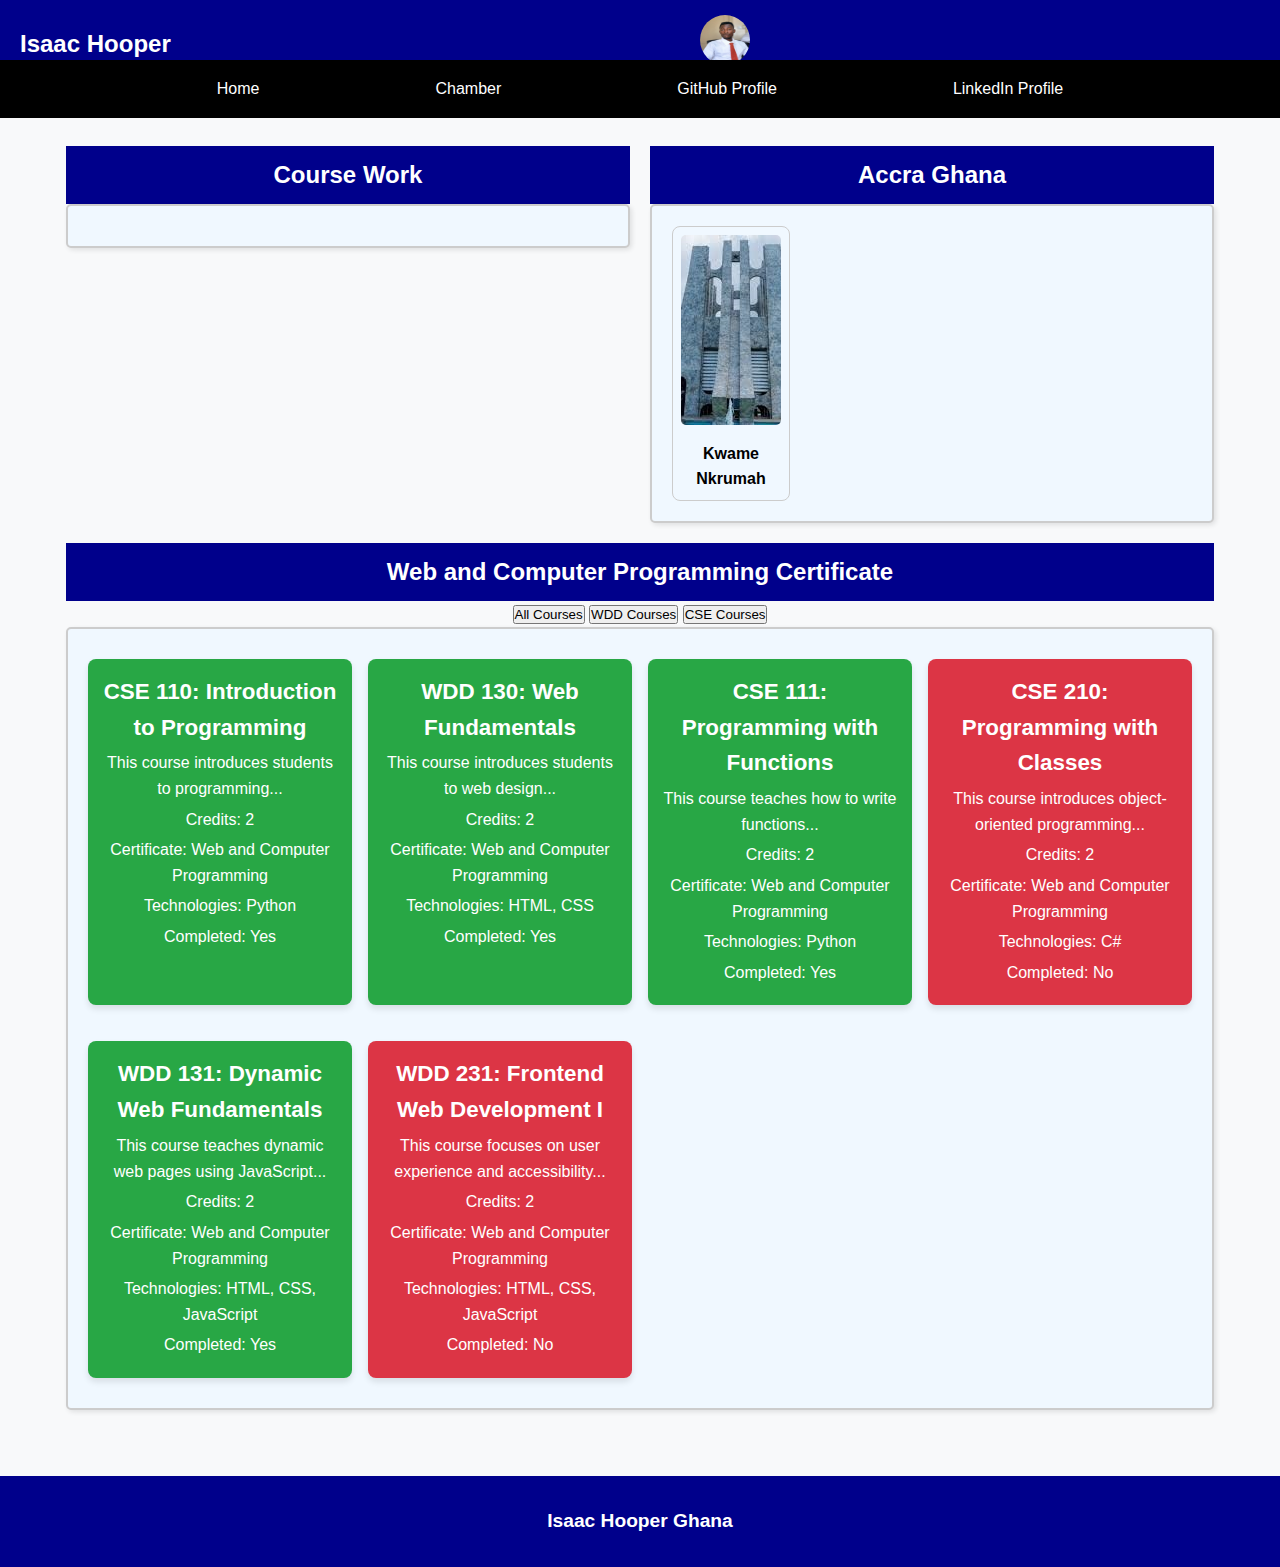
==== index.html @ 29e56420 "wdd excers" ====
<!DOCTYPE html>
<html lang="en">

<head>
    <meta charset="UTF-8">
    <meta name="viewport" content="width=device-width, initial-scale=1.0">
    <meta name="description" content="Chamber of commerce website">
    <meta name="author" content="Isaac Hooper">
    <title>Chamber of Commerce</title><link rel="preconnect" href="https://fonts.googleapis.com">
    <link rel="preconnect" href="https://fonts.gstatic.com" crossorigin>
    <link rel="stylesheet" href="styles/site.css">
    <script src="scripts/site.js" defer></script>
</head>

<body>
    <header class="header">
        <h1 class="name">Isaac Hooper</h1>
        <div class="logo">
            <img src="images/hoooer pic.jpg" alt="Logo">
        </div>


        <div class="hamburger-container">
            <button class="hamburger" aria-label="Toggle navigation">
                <span></span>
                <span></span>
                <span></span>
            </button>
        </div>
    </header>
    <div>
        <nav class="nav-links">
            <ul>
                <li><a href="pages/home.html">Home</a></li>
                <li><a href="pages/chamber.html">Chamber</a></li>
                <li><a href="pages/github-profile.html">GitHub Profile</a></li>
                <li><a href="https://www.linkedin.com/in/isaac-hooper-a2b1291a8" target="_blank">LinkedIn Profile</a>
                </li>
            </ul>
        </nav>
    </div>

    <main>
        <div class="container">
            <div class="Course">
                <h2>Course Work</h2>
                <section class="Course-sec">
                    


                </section>
            </div>

            <div class="Accra">
                <h2>Accra Ghana</h2>
                <section class="Accra-sec">
                    <figure>
                        <img src="images/kwame nkn.jpg" alt="Kwame Nkrumah">
                        <figcaption>Kwame Nkrumah</figcaption>
                    </figure>
                </section>
            </div>

            <div class="website">
                <h2>Web and Computer Programming Certificate</h2>
                <div id="filter-buttons">
                    <div class="filter-buttons">
                        <button id="all-courses" class="filter-button">All Courses</button>
                        <button id="wdd-courses" class="filter-button">WDD Courses</button>
                        <button id="cse-courses" class="filter-button">CSE Courses</button>
                    </div>
                    <div id="course-container"></div>
            
                <section class="website-sec">
                    <div id="filter-buttons">
                        <button id="all-courses" class="filter-button">All Courses</button>
                        <button id="wdd-courses" class="filter-button">WDD Courses</button>
                        <button id="cse-courses" class="filter-button">CSE Courses</button>
                    </div>
                    <div id="total-credits"></div>
                    <div id="course-container"></div>
                    
            

                </section>
            </div>
        </div>
    </main>

    <footer>
        <p><span id="currentyear">Isaac Hooper Ghana</span></p>
        <p><span id="lastModified"></span></p>
    </footer>
</body>

</html>
---- styles/site.css ----
* {
    margin: 0;
    padding: 0;
    box-sizing: border-box;
}

body {
    font-family: Arial, sans-serif;
    background-color: #f8f9fa;
    line-height: 1.6;
}

.header {
    display: flex;
    align-items: center;
    justify-content: space-between;
    background-color: darkblue;
    padding: 15px 20px;
    margin-bottom: 0;
}

.name {
    font-size: 24px;
    color: white;
    margin-right: 20px;
}

.logo img {
    width: 50px;
    height: 50px;
    border-radius: 50%;
}

.hamburger-container {
    display: flex;
    flex-direction: column;
    align-items: flex-start;
    position: relative;
}

.hamburger {
    display: none;
    flex-direction: column;
    gap: 0.3rem;
    background: none;
    border: none;
    cursor: pointer;
    margin: 1rem;
}

.hamburger span {
    display: block;
    width: 30px;
    height: 3px;
    background: black;
    border-radius: 2px;
    transition: 0.3s ease;
}

.nav-links {
    display: flex;
    justify-content: space-around;
    align-items: center;
    background: black;
    padding: 1rem;
    margin-top: 0;
}

.nav-links ul {
    list-style: none;
    display: flex;
    gap: 10rem;
    padding: 0;
}

.nav-links a {
    text-decoration: none;
    color: white;
    padding: 0.5rem;
    transition: background 0.3s ease;
}

.nav-links a:hover {
    background: #555;
    border-radius: 5px;
}

.nav-links {
    display: none;
    flex-direction: column;
    position: absolute;
    top: 60px;
    left: 0;
    width: 100%;
    background: black;
    z-index: 1000;
}

.nav-links.active {
    display: flex;
}

.hamburger.active span:nth-child(1) {
    transform: rotate(45deg) translate(5px, 5px);
}

.hamburger.active span:nth-child(2) {
    opacity: 0;
}

.hamburger.active span:nth-child(3) {
    transform: rotate(-45deg) translate(5px, -5px);
}

@media (max-width: 768px) {
    .hamburger {
        display: flex;
    }

    .nav-links {
        display: none;
    }

    .nav-links.active {
        display: flex;
        flex-direction: column;
        width: 100%;
    }

    .nav-links ul {
        flex-direction: column;
        gap: 0.5rem;
    }

    .nav-links a {
        padding: 1rem;
        text-align: left;
    }
}

@media (min-width: 769px) {
    .hamburger {
        display: none;
    }

    .nav-links {
        display: flex;
    }
}

main {
    max-width: 1200px;
    margin: 2rem auto;
    padding: 1rem;
    text-align: center;
}

section {
    display: grid;
    grid-template-columns: repeat(4, 1fr);
    gap: 1rem;
}

section h2 {
    text-align: center;
    margin-bottom: 2rem;
    font-size: 1.8rem;
    font-weight: bold;
}

.container {
    display: flex;
    flex-wrap: wrap;
    width: 100%;
    min-height: 100vh;
}

.Course, .Accra {
    flex: 1;
    min-width: 50%;
    padding: 10px;
}

.Course-sec, .Accra-sec, .website-sec {
    background-color: aliceblue;
    padding: 20px;
    text-align: center;
    border: 2px solid #ccc;
    border-radius: 5px;
    box-shadow: 2px 2px 5px rgba(0, 0, 0, 0.1);
}

.website {
    width: 100%;
    padding: 10px;
}

.container h2 {
    background-color: darkblue;
    color: white;
    padding: 10px;
}

figure {
    margin: 0;
    border: 1px solid #ccc;
    padding: 0.5rem;
    border-radius: 8px;
}

figure img {
    width: 100%;
    height: 190px;
    object-fit: cover;
    aspect-ratio: 4 / 3;
    border-radius: 5px;
}

figcaption {
    margin-top: 0.5rem;
    font-weight: bold;
    text-align: center;
}

footer {
    background-color: darkblue;
    color: white;
    padding: 20px;
    text-align: center;
    font-family: Arial, sans-serif;
    margin-top: 40px;
}

footer p {
    margin: 10px 0;
}

#currentyear {
    font-size: 1.2em;
    font-weight: bold;
    cursor: pointer;
}

#lastModified {
    font-size: 1em;
    font-style: italic;
    color: #aaa;
}

#currentyear:hover {
    color: #555;
}
/* General styling */
.course-card {
    padding: 15px;
    margin: 10px 0;
    border-radius: 8px;
    box-shadow: 0 4px 6px rgba(0, 0, 0, 0.1);
    transition: background-color 0.3s ease;
}

/* Styling for completed courses */
.completed {
    background-color: #28a745; /* Green */
    color: white;
}

/* Styling for incomplete courses */
.incomplete {
    background-color: #dc3545; /* Red */
    color: white;
}

/* For total credits section */
#total-credits {
    font-weight: bold;
    margin-top: 20px;
    font-size: 1.2rem;
}

/* Additional styles for course cards */
.course-card h3 {
    font-size: 1.4rem;
    font-weight: bold;
}

.course-card p {
    font-size: 1rem;
    margin: 5px 0;
}
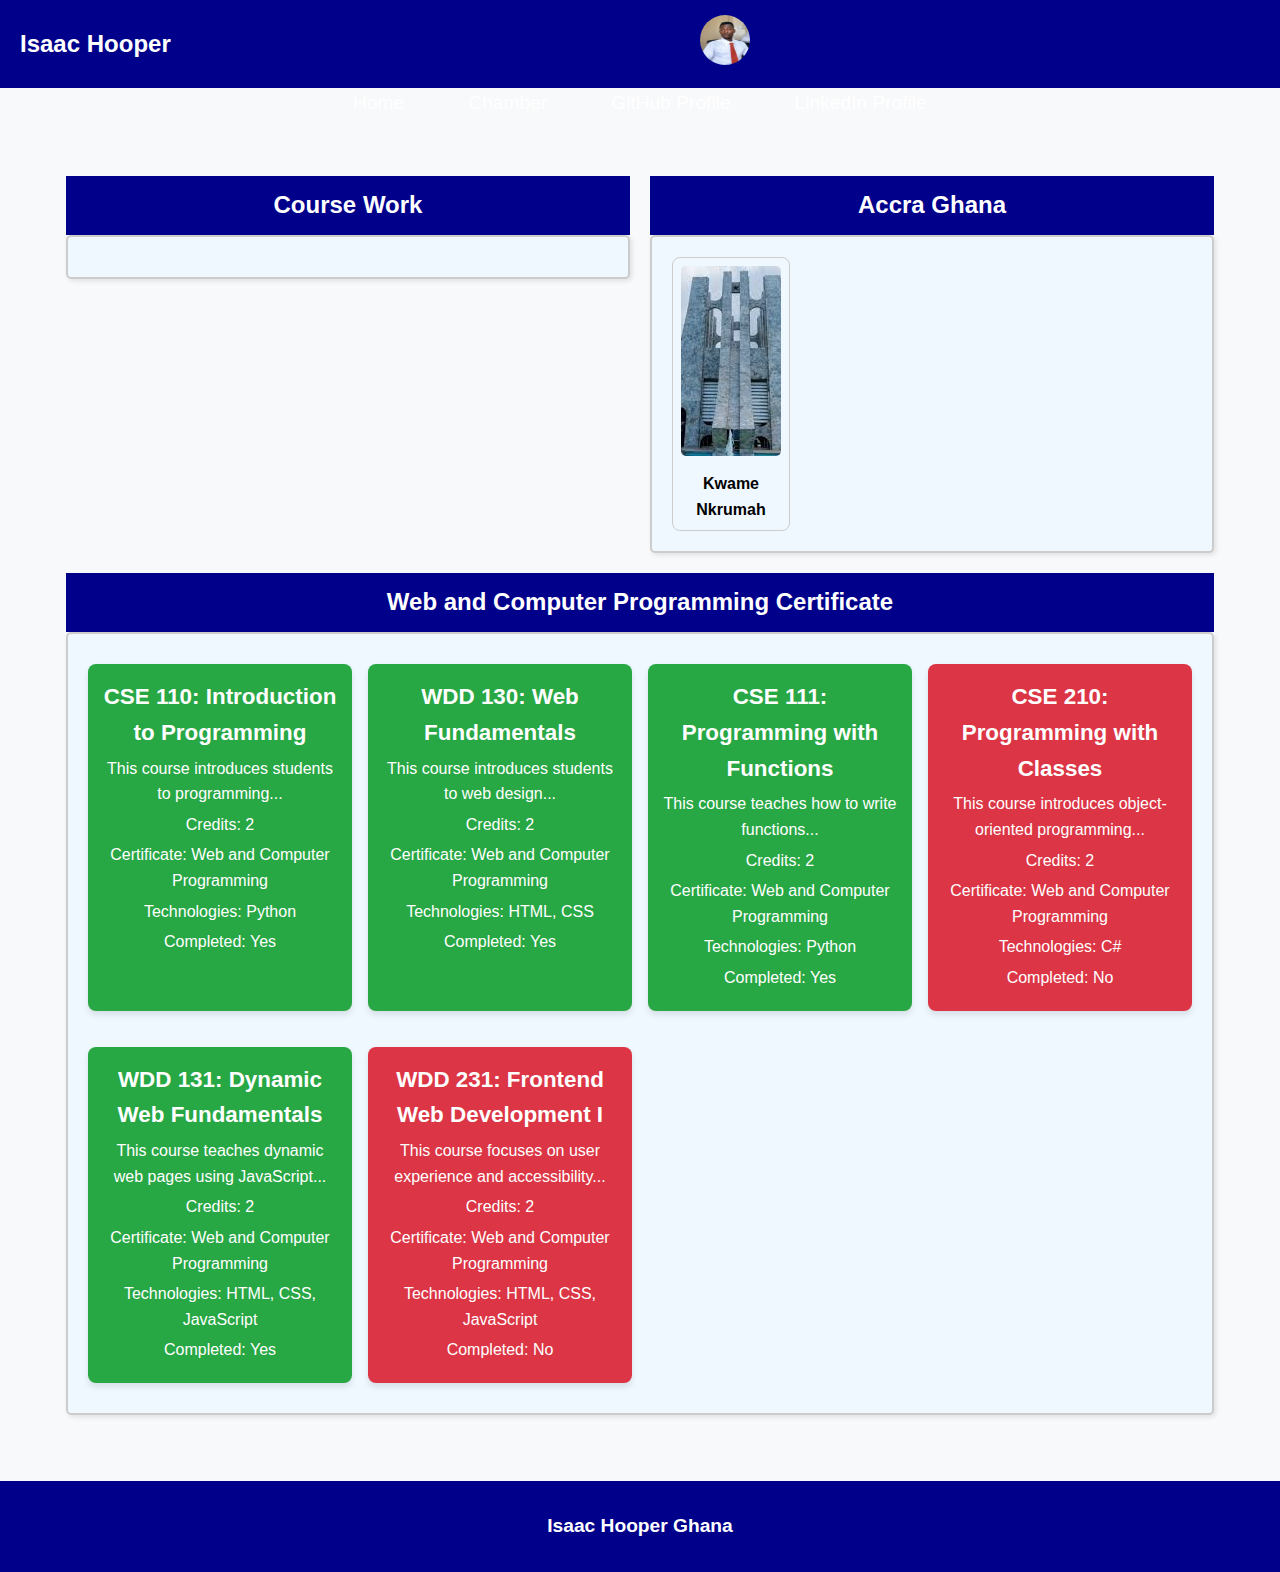
==== commit 8a5802f0: "secode" ====
--- a/index.html
+++ b/index.html
@@ -45,8 +45,6 @@
             <div class="Course">
                 <h2>Course Work</h2>
                 <section class="Course-sec">
-                    
-
 
                 </section>
             </div>
@@ -63,14 +61,6 @@
 
             <div class="website">
                 <h2>Web and Computer Programming Certificate</h2>
-                <div id="filter-buttons">
-                    <div class="filter-buttons">
-                        <button id="all-courses" class="filter-button">All Courses</button>
-                        <button id="wdd-courses" class="filter-button">WDD Courses</button>
-                        <button id="cse-courses" class="filter-button">CSE Courses</button>
-                    </div>
-                    <div id="course-container"></div>
-            
                 <section class="website-sec">
                     <div id="filter-buttons">
                         <button id="all-courses" class="filter-button">All Courses</button>
@@ -79,9 +69,6 @@
                     </div>
                     <div id="total-credits"></div>
                     <div id="course-container"></div>
-                    
-            
-
                 </section>
             </div>
         </div>
--- a/styles/site.css
+++ b/styles/site.css
@@ -31,21 +31,22 @@
     border-radius: 50%;
 }
 
+/* Hamburger Menu Styles */
 .hamburger-container {
     display: flex;
     flex-direction: column;
-    align-items: flex-start;
+    align-items: flex-end;
     position: relative;
 }
 
 .hamburger {
-    display: none;
+    display: none; /* Initially hidden on large screens */
     flex-direction: column;
     gap: 0.3rem;
     background: none;
     border: none;
     cursor: pointer;
-    margin: 1rem;
+    z-index: 1001; /* Ensure it stays above other elements */
 }
 
 .hamburger span {
@@ -57,19 +58,44 @@
     transition: 0.3s ease;
 }
 
+/* Style changes when hamburger is active */
+.hamburger.active span:nth-child(1) {
+    transform: rotate(45deg) translate(5px, 5px);
+}
+
+.hamburger.active span:nth-child(2) {
+    opacity: 0;
+}
+
+.hamburger.active span:nth-child(3) {
+    transform: rotate(-45deg) translate(5px, -5px);
+}
+
+/* Navigation Links */
 .nav-links {
-    display: flex;
-    justify-content: space-around;
-    align-items: center;
+    display: none; /* Hidden by default on smaller screens */
+    flex-direction: column;
+    position: absolute;
+    top: 60px; /* Adjusted for header height */
+    left: 0;
+    width: 100%;
     background: black;
+    z-index: 1000; /* Ensure it stays above other content */
     padding: 1rem;
-    margin-top: 0;
-}
-
+    transition: transform 0.3s ease-in-out;
+}
+
+/* Show nav when active */
+.nav-links.active {
+    display: flex;
+}
+
+/* Navigation Link Styles */
 .nav-links ul {
     list-style: none;
     display: flex;
-    gap: 10rem;
+    flex-direction: column;
+    gap: 1rem;
     padding: 0;
 }
 
@@ -78,6 +104,7 @@
     color: white;
     padding: 0.5rem;
     transition: background 0.3s ease;
+    font-size: 1.2rem;
 }
 
 .nav-links a:hover {
@@ -85,66 +112,29 @@
     border-radius: 5px;
 }
 
-.nav-links {
-    display: none;
-    flex-direction: column;
-    position: absolute;
-    top: 60px;
-    left: 0;
-    width: 100%;
-    background: black;
-    z-index: 1000;
-}
-
-.nav-links.active {
-    display: flex;
-}
-
-.hamburger.active span:nth-child(1) {
-    transform: rotate(45deg) translate(5px, 5px);
-}
-
-.hamburger.active span:nth-child(2) {
-    opacity: 0;
-}
-
-.hamburger.active span:nth-child(3) {
-    transform: rotate(-45deg) translate(5px, -5px);
-}
-
-@media (max-width: 768px) {
-    .hamburger {
-        display: flex;
-    }
-
-    .nav-links {
-        display: none;
-    }
-
-    .nav-links.active {
-        display: flex;
-        flex-direction: column;
-        width: 100%;
-    }
-
-    .nav-links ul {
-        flex-direction: column;
-        gap: 0.5rem;
-    }
-
-    .nav-links a {
-        padding: 1rem;
-        text-align: left;
-    }
-}
-
+/* Responsive for larger screens */
 @media (min-width: 769px) {
     .hamburger {
-        display: none;
+        display: none; /* Hide hamburger on larger screens */
     }
 
     .nav-links {
-        display: flex;
+        display: flex; /* Show nav links as a horizontal bar */
+        position: static;
+        flex-direction: row;
+        justify-content: space-around;
+        align-items: center;
+        background: none;
+        padding: 0;
+    }
+
+    .nav-links ul {
+        flex-direction: row;
+        gap: 2rem; /* Adjust gap for larger screens */
+    }
+
+    .nav-links a {
+        padding: 0.5rem 1rem;
     }
 }
 
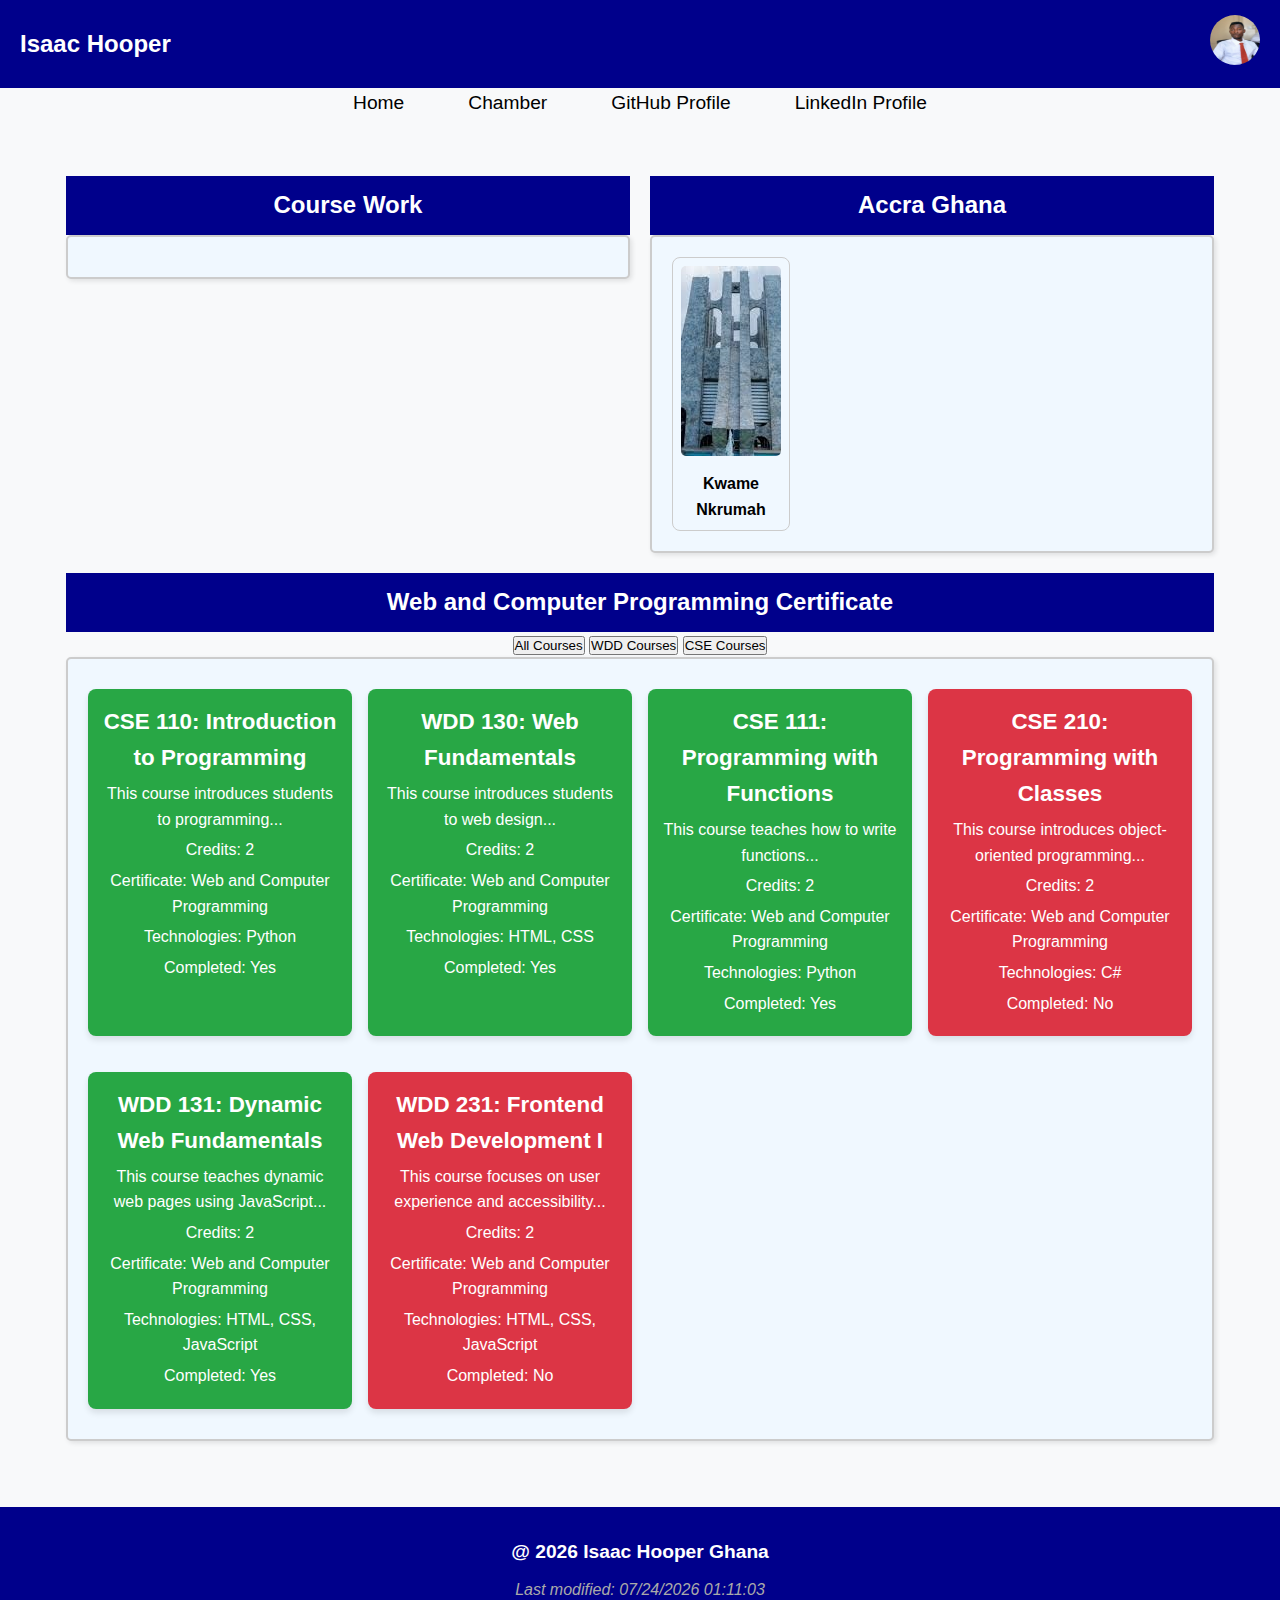
==== commit 665f63ea: "wdd2n" ====
--- a/index.html
+++ b/index.html
@@ -7,7 +7,9 @@
     <meta name="description" content="Chamber of commerce website">
     <meta name="author" content="Isaac Hooper">
     <title>Chamber of Commerce</title><link rel="preconnect" href="https://fonts.googleapis.com">
+    <link rel="preconnect" href="https://fonts.googleapis.com">
     <link rel="preconnect" href="https://fonts.gstatic.com" crossorigin>
+    <link href="https://fonts.googleapis.com/css2?family=Roboto+Condensed:ital,wght@0,100..900;1,100..900&family=Roboto:ital,wght@0,100..900;1,100..900&display=swap" rel="stylesheet">
     <link rel="stylesheet" href="styles/site.css">
     <script src="scripts/site.js" defer></script>
 </head>
@@ -16,16 +18,7 @@
     <header class="header">
         <h1 class="name">Isaac Hooper</h1>
         <div class="logo">
-            <img src="images/hoooer pic.jpg" alt="Logo">
-        </div>
-
-
-        <div class="hamburger-container">
-            <button class="hamburger" aria-label="Toggle navigation">
-                <span></span>
-                <span></span>
-                <span></span>
-            </button>
+            <img src="images/hoooer_pic.jpg" alt="Logo">
         </div>
     </header>
     <div>
@@ -38,6 +31,13 @@
                 </li>
             </ul>
         </nav>
+        <div class="hamburger-container">
+            <button class="hamburger" aria-label="Toggle navigation">
+                <span></span>
+                <span></span>
+                <span></span>
+            </button>
+        </div>
     </div>
 
     <main>
@@ -53,7 +53,7 @@
                 <h2>Accra Ghana</h2>
                 <section class="Accra-sec">
                     <figure>
-                        <img src="images/kwame nkn.jpg" alt="Kwame Nkrumah">
+                        <img src="images/kwame_nkn.jpg" alt="Kwame Nkrumah">
                         <figcaption>Kwame Nkrumah</figcaption>
                     </figure>
                 </section>
@@ -61,12 +61,13 @@
 
             <div class="website">
                 <h2>Web and Computer Programming Certificate</h2>
+                <div id="filter-buttons">
+                    <button id="all-courses" class="filter-button">All Courses</button>
+                    <button id="wdd-courses" class="filter-button">WDD Courses</button>
+                    <button id="cse-courses" class="filter-button">CSE Courses</button>
+                </div>
                 <section class="website-sec">
-                    <div id="filter-buttons">
-                        <button id="all-courses" class="filter-button">All Courses</button>
-                        <button id="wdd-courses" class="filter-button">WDD Courses</button>
-                        <button id="cse-courses" class="filter-button">CSE Courses</button>
-                    </div>
+                    
                     <div id="total-credits"></div>
                     <div id="course-container"></div>
                 </section>
--- a/styles/site.css
+++ b/styles/site.css
@@ -1,3 +1,5 @@
+@import url('https://fonts.googleapis.com/css2?family=Roboto+Condensed:ital,wght@0,100..900;1,100..900&family=Roboto:ital,wght@0,100..900;1,100..900&display=swap');
+
 * {
     margin: 0;
     padding: 0;
@@ -101,7 +103,7 @@
 
 .nav-links a {
     text-decoration: none;
-    color: white;
+    color: black;
     padding: 0.5rem;
     transition: background 0.3s ease;
     font-size: 1.2rem;
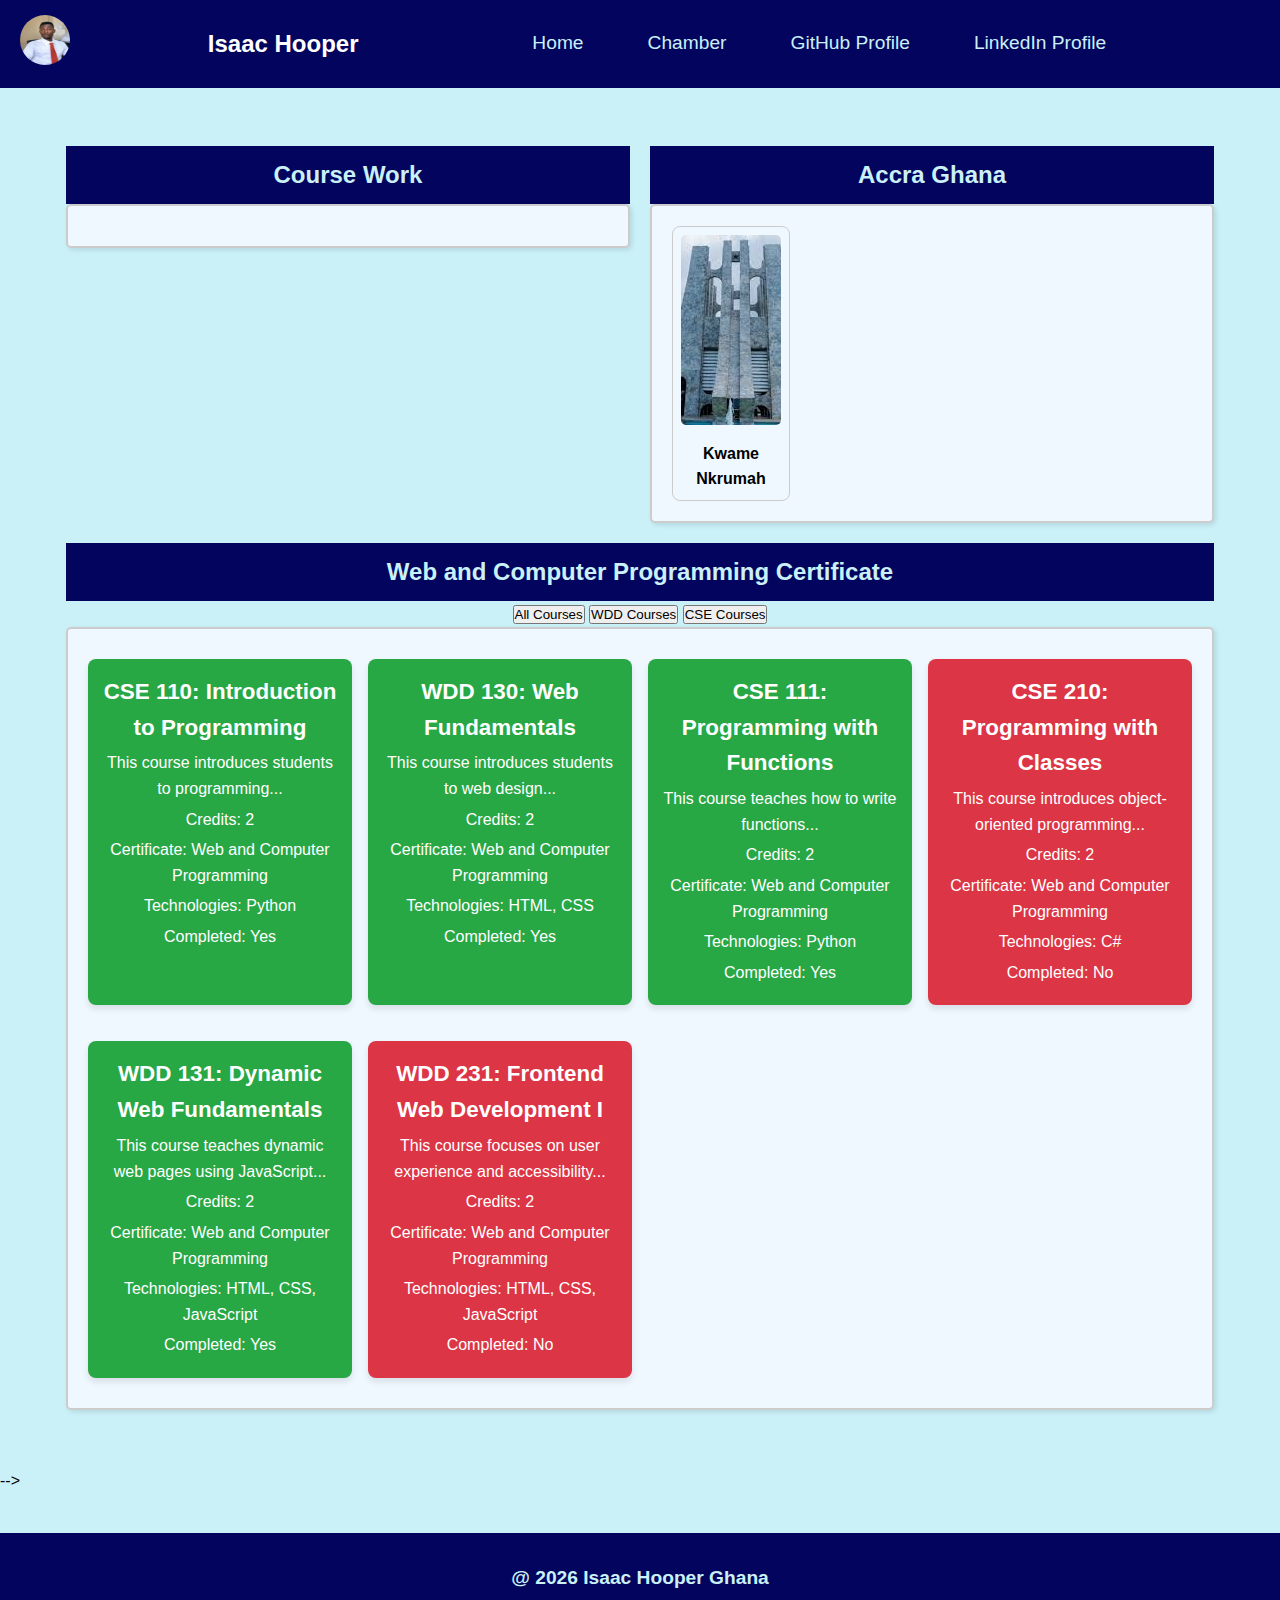
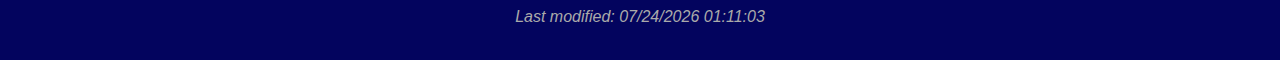
==== commit 50590c09: "donefornow" ====
--- a/index.html
+++ b/index.html
@@ -8,6 +8,10 @@
     <meta name="author" content="Isaac Hooper">
     <title>Chamber of Commerce</title><link rel="preconnect" href="https://fonts.googleapis.com">
     <link rel="preconnect" href="https://fonts.googleapis.com">
+    <meta property="og:title" content="Chamber of Commerce" />
+    <meta property="og:type" content="video.movie" />
+    <meta property="og:url" content="https://www.imdb.com/title/tt0117500/" />
+    <meta property="og:image" content="https://ia.media-imdb.com/images/rock.jpg" />
     <link rel="preconnect" href="https://fonts.gstatic.com" crossorigin>
     <link href="https://fonts.googleapis.com/css2?family=Roboto+Condensed:ital,wght@0,100..900;1,100..900&family=Roboto:ital,wght@0,100..900;1,100..900&display=swap" rel="stylesheet">
     <link rel="stylesheet" href="styles/site.css">
@@ -16,21 +20,22 @@
 
 <body>
     <header class="header">
-        <h1 class="name">Isaac Hooper</h1>
         <div class="logo">
-            <img src="images/hoooer_pic.jpg" alt="Logo">
+            <img src="images/hoooer_pic.jpg" alt="Logo"> 
         </div>
-    </header>
-    <div>
-        <nav class="nav-links">
-            <ul>
-                <li><a href="pages/home.html">Home</a></li>
-                <li><a href="pages/chamber.html">Chamber</a></li>
-                <li><a href="pages/github-profile.html">GitHub Profile</a></li>
-                <li><a href="https://www.linkedin.com/in/isaac-hooper-a2b1291a8" target="_blank">LinkedIn Profile</a>
-                </li>
-            </ul>
-        </nav>
+        <div><h1 class="name">Isaac Hooper</h1></div>
+        <div>
+            <nav class="nav-links">
+                <ul>
+                    <li><a href="pages/home.html">Home</a></li>
+                    <li><a href="pages/chamber.html">Chamber</a></li>
+                    <li><a href="pages/github-profile.html">GitHub Profile</a></li>
+                    <li><a href="https://www.linkedin.com/in/isaac-hooper-a2b1291a8" target="_blank">LinkedIn Profile</a>
+                    </li>
+                </ul>
+            </nav>
+            
+        </div>
         <div class="hamburger-container">
             <button class="hamburger" aria-label="Toggle navigation">
                 <span></span>
@@ -38,8 +43,7 @@
                 <span></span>
             </button>
         </div>
-    </div>
-
+    </header>
     <main>
         <div class="container">
             <div class="Course">
@@ -73,10 +77,10 @@
                 </section>
             </div>
         </div>
-    </main>
+    </main> -->
 
     <footer>
-        <p><span id="currentyear">Isaac Hooper Ghana</span></p>
+        <p><span id="currentyear">Isaac Hooper WDD 231 </span></p>
         <p><span id="lastModified"></span></p>
     </footer>
 </body>
--- a/styles/site.css
+++ b/styles/site.css
@@ -1,14 +1,22 @@
 @import url('https://fonts.googleapis.com/css2?family=Roboto+Condensed:ital,wght@0,100..900;1,100..900&family=Roboto:ital,wght@0,100..900;1,100..900&display=swap');
-
+@import url("https://coolors.co/palette/03045e-0077b6-00b4d8-90e0ef-caf0f8");
 * {
     margin: 0;
     padding: 0;
     box-sizing: border-box;
 }
+:root {
+    --primary-color: #03045E;
+    --secondary-color: #CAF0F8;
+    --acent-color1: #90E0EF;
+    --acent-color2: #00B4D8;
+}
 
 body {
     font-family: Arial, sans-serif;
-    background-color: #f8f9fa;
+    background-color: var(--secondary-color);
+    line-height: 1.6;
+    grid-template-columns: max-content;
     line-height: 1.6;
 }
 
@@ -16,7 +24,7 @@
     display: flex;
     align-items: center;
     justify-content: space-between;
-    background-color: darkblue;
+    background-color: var(--primary-color);
     padding: 15px 20px;
     margin-bottom: 0;
 }
@@ -103,14 +111,14 @@
 
 .nav-links a {
     text-decoration: none;
-    color: black;
+    color: var(--secondary-color);
     padding: 0.5rem;
     transition: background 0.3s ease;
     font-size: 1.2rem;
 }
 
 .nav-links a:hover {
-    background: #555;
+    background: var(--acent-color2);
     border-radius: 5px;
 }
 
@@ -188,8 +196,8 @@
 }
 
 .container h2 {
-    background-color: darkblue;
-    color: white;
+    background-color: var(--primary-color);
+    color: var(--secondary-color);
     padding: 10px;
 }
 
@@ -215,8 +223,8 @@
 }
 
 footer {
-    background-color: darkblue;
-    color: white;
+    background-color: var(--primary-color);
+    color: var(--secondary-color);
     padding: 20px;
     text-align: center;
     font-family: Arial, sans-serif;
